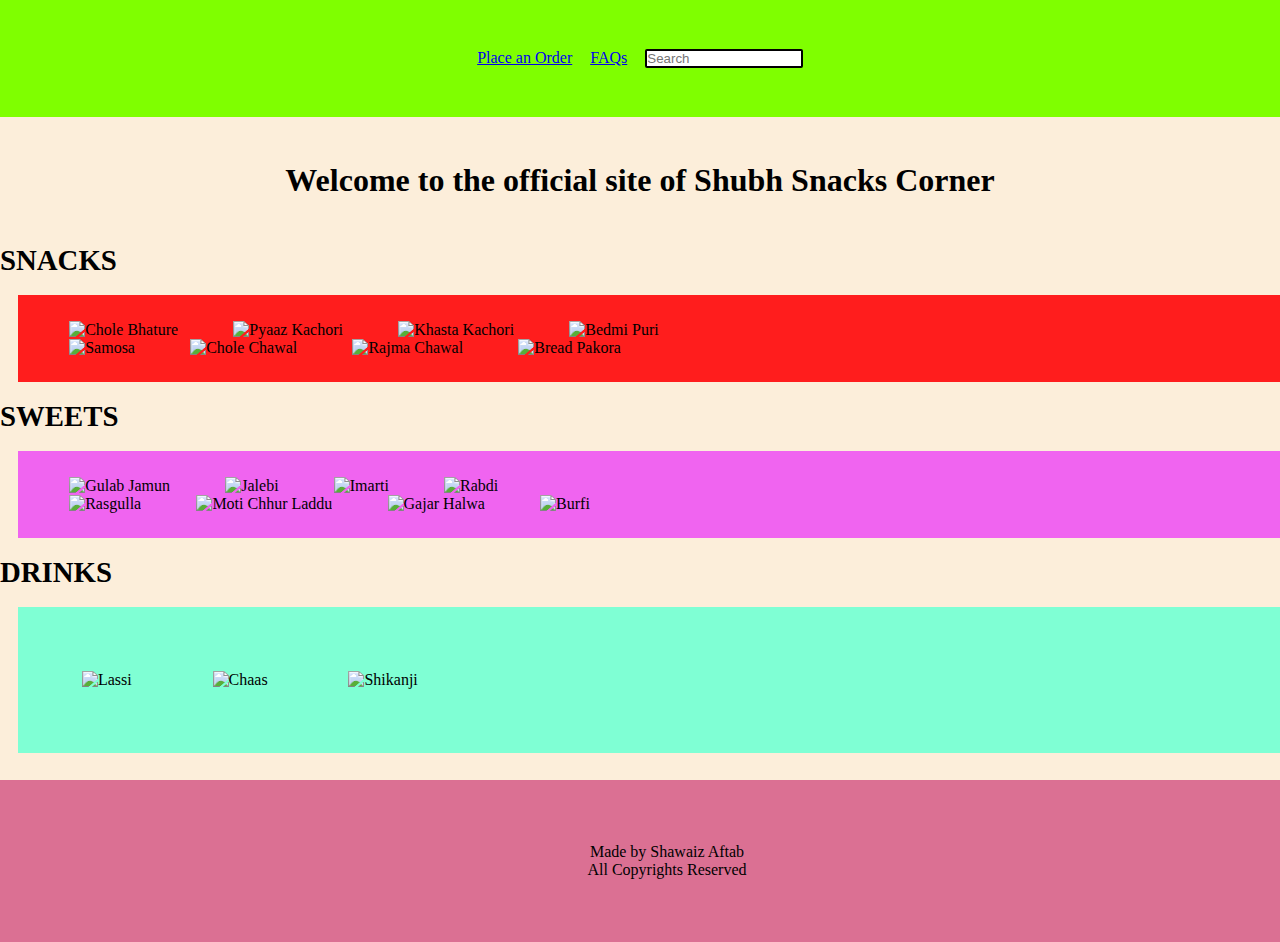
==== index.html @ 1100d2ae "Add files via upload" ====
<!DOCTYPE html>
<html lang="en">

<head>
    <meta charset="UTF-8">
    <meta name="viewport" content="width=device-width, initial-scale=1.0">
    <title>Shubh Snacks Corner</title>
    <link rel="stylesheet" href="style.css">
</head>

<body>
    <nav>
        <ul>
            <li><a href="order.html" target="_blank">Place an Order</a></li>
            <li><a href="faq.html" target="_blank">FAQs</a></li>
            <li><input class="Search" type="text" placeholder="Search"></li>
        </ul>
    </nav>
    <h1> Welcome to the official site of Shubh Snacks Corner</h1>
    <h4>SNACKS</h4>
    <div class="snacks">
        <div class="eat snackrow">
            <img class="snacksimg" src="images/cb.jpg" alt="Chole Bhature">
            <img class="snacksimg" src="images/pze.jpg" alt="Pyaaz Kachori">
            <img class="snacksimg" src="images/khasta-kachori-1.jpg" alt="Khasta Kachori">
            <img class="snacksimg" src="images/bedmipuri.jpg" alt="Bedmi Puri">
        </div>
        <div class="eat snackrow">
            <img class="snacksimg" src="images/samosa.jpg" alt="Samosa">
            <img class="snacksimg" src="images/cholechwl.jpg" alt="Chole Chawal">
            <img class="snacksimg" src="images/rajmachwl.jpg" alt="Rajma Chawal">
            <img class="snacksimg" src="images/breadpkra.jpg" alt="Bread Pakora">
        </div>
    </div>
    <h4>SWEETS</h4>
    <div class="sweets">
        <div class="eat sweetsrow">
            <img class="sweetsimg" src="images/gj.jpg" alt="Gulab Jamun">
            <img class="sweetsimg" src="images/jalebi.jpg" alt="Jalebi">
            <img class="sweetsimg" src="images/imrti.jpg" alt="Imarti">
            <img class="sweetsimg" src="images/rabdi.jpg" alt="Rabdi">
        </div>
        <div class="eat sweetsrow">
            <img class="sweetsimg" src="images/rasgulla.jpg" alt="Rasgulla">
            <img class="sweetsimg" src="images/mcl.jpg" alt="Moti Chhur Laddu">
            <img class="sweetsimg" src="images/gkh.jpg" alt="Gajar Halwa">
            <img class="sweetsimg" src="images/burfi.jpg" alt="Burfi">
        </div>
    </div>
    </div>
    <h4>DRINKS</h4>
    <div class=" eat drinks">
        <img class="drinksimg" src="images/lassi.jpg" alt="Lassi">
        <img class="drinksimg" src="images/chaas.jpg" alt="Chaas">
        <img class="drinksimg" src="images/shikanji.jpg" alt="Shikanji">
    </div>
    <footer>
        Made by Shawaiz Aftab<br>
        All Copyrights Reserved
    </footer>
    <script>
        function getRandomColor() {
            let val1 = Math.ceil(0 + Math.random() * 255);
            let val2 = Math.ceil(0 + Math.random() * 255);
            let val3 = Math.ceil(0 + Math.random() * 255);
            return `rgb(${val1}, ${val2}, ${val3})`
        }
        setInterval(() => {
            document.querySelector("h1").style.background = getRandomColor();
        }, 1000);
        document.querySelector("img").addEventListener("click" , () =>{
            alert("Ready to Order? Head over to the Order section to begin!");
        })
    </script>



</body>

</html>
---- style.css ----
@import url('https://fonts.googleapis.com/css2?family=DM+Serif+Text:ital@0;1&family=Roboto:ital,wght@1,100&display=swap');
nav{
    background-color: chartreuse;
    /* border: 3px solid white;
    border-radius: 5px; */
    /* margin-bottom: 6px; */
    height: 13vh;
    width: 100vw;
    display: flex;
    justify-content: center;
    align-items: center;
    /* margin-left: auto; */
    /* position: sticky;
    top: 0; */
}
body{
    background-color: rgb(252, 238, 218);
}
footer{
    height: 12vh;
    display: flex;
    justify-content: center;
    align-items: center;
    background-color: palevioletred;
    padding: 3vmin;
    margin-top: 3vmin;
    text-align: center;
    width: 100vw;
}
h1{
    text-align: center;
    margin: 5vmin;
}
h4{
    /* text-align: justify; */
    font-size: 1.8rem;
}
li{
    float: left;
    overflow: auto;
    padding: 1vmin;
    
}
nav input{
    border-radius: 2px;
    border: 2px solid black;
    /* padding: 4px 20px; */
    width: 12vw;
    

}
/* .Search{
    float: right;
    
} */
*{
    margin: 0;
    padding: 0;
}
img{
    width: 20vw;
    height: 20vh;
    padding-left: 2vw;
    padding-right: 2vw;
    cursor: pointer;
}
img:hover{
    transform: scaleY(1.5);
    transition: 1s ease;
}
.drinksimg{
    width: 25vw;
    height: 25vh;
    padding: 3vw;
    cursor: pointer;
}
.drinks{
    background-color: aquamarine;
    margin: 2vmin;
    padding: 2vw;
    width: 100vw;
}
.snacks{
   background-color: rgb(255, 29, 29);
   margin: 2vmin;
   padding: 2vw;
   width: 100vw;
   
}
.sweets{
   background-color: rgb(240, 100, 240);
   margin: 2vmin;
   padding: 2vw;
   width: 100vw;
   
}
a:hover{
    color: red;
}
a:visited{
    color:coral;
}
input:hover{
    border-color: red;

}
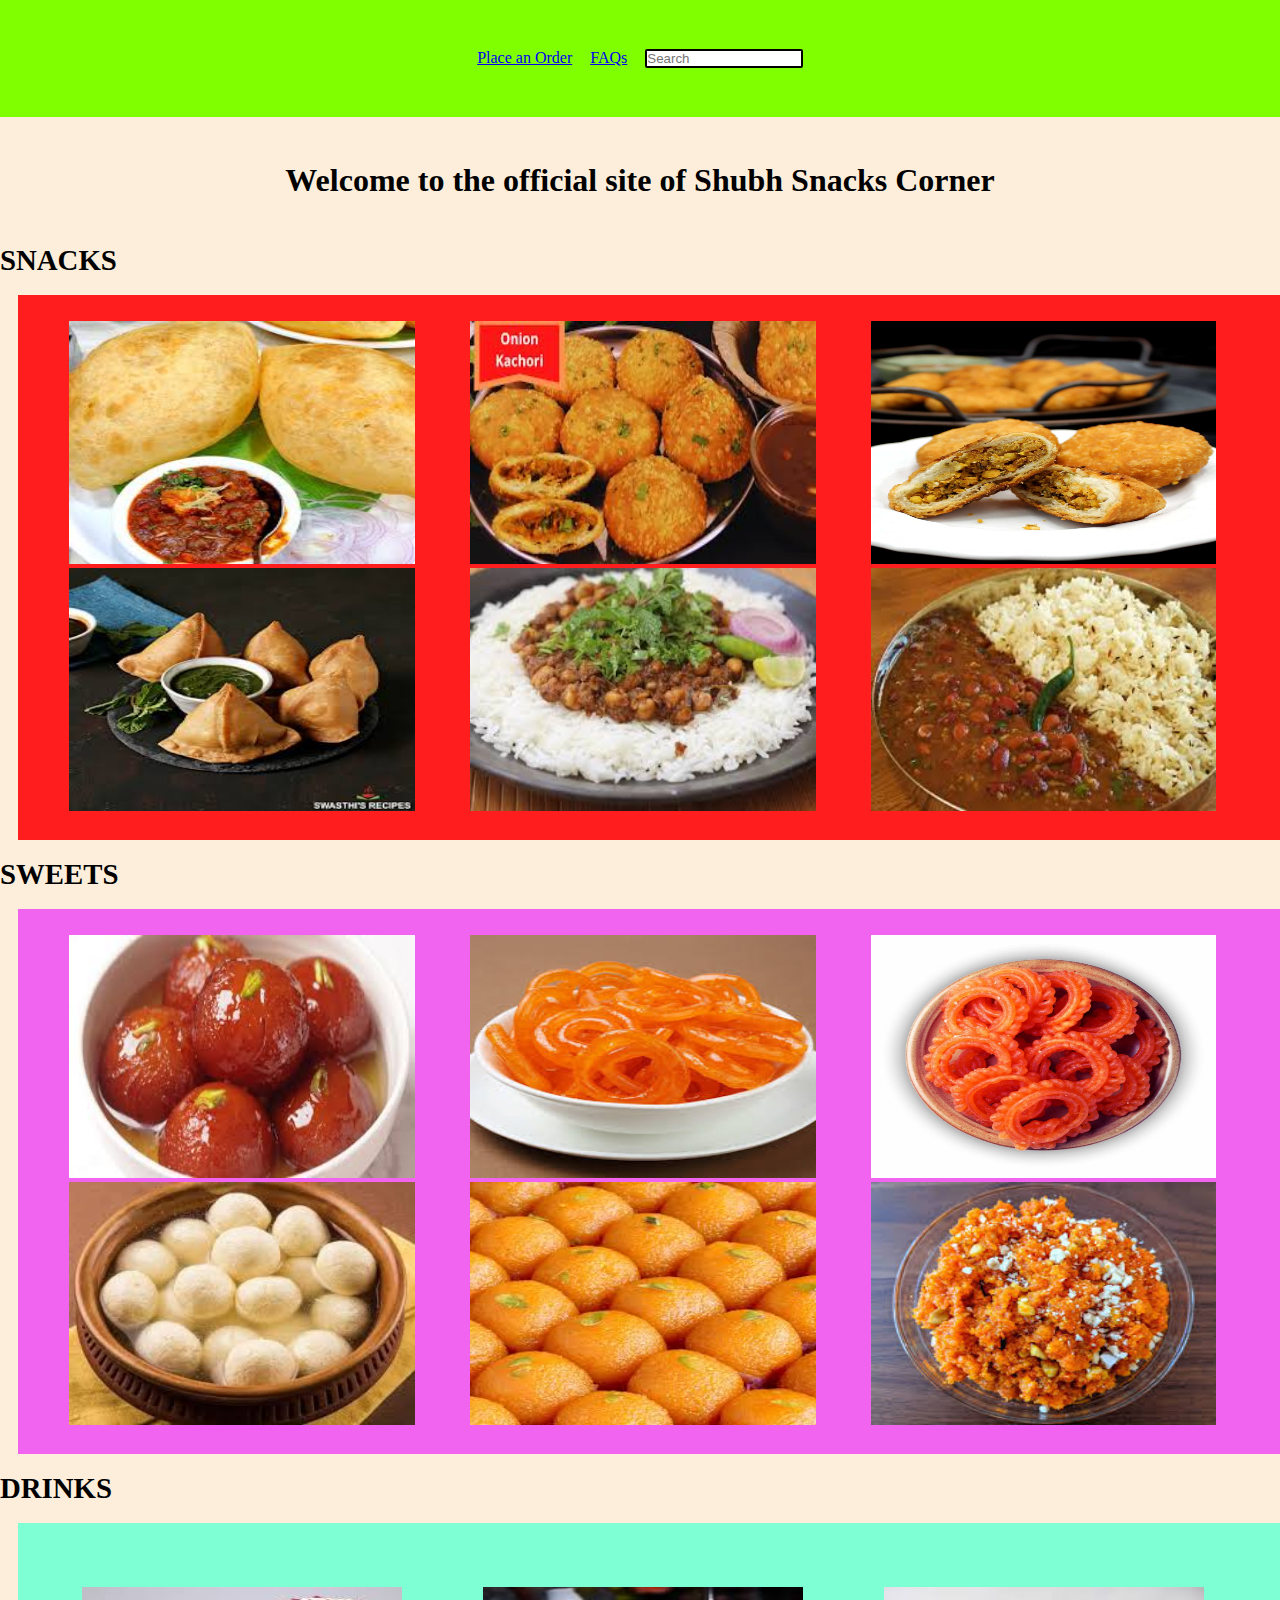
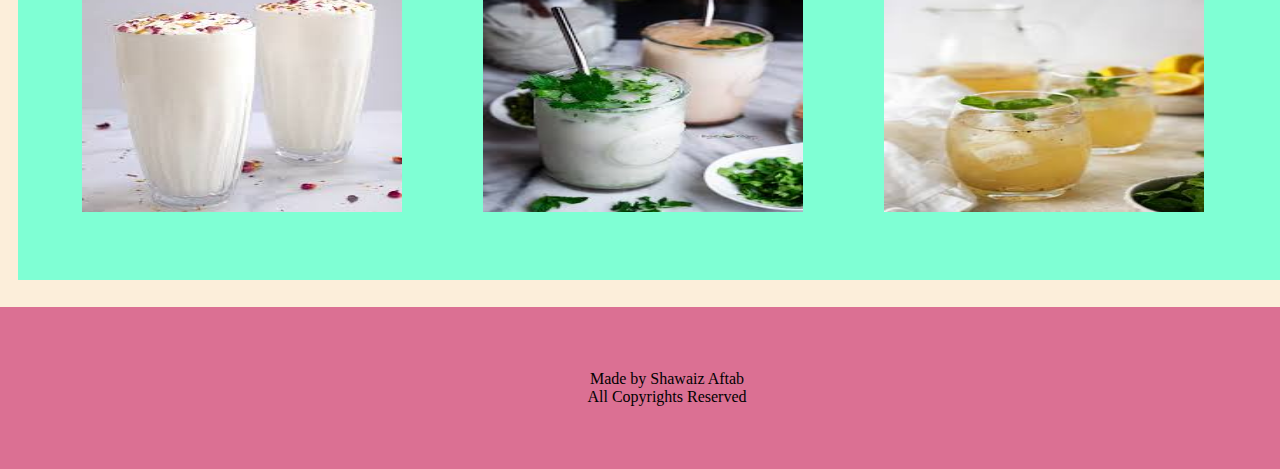
==== commit 7b7a7d49: "Add files via upload" ====
--- a/index.html
+++ b/index.html
@@ -23,13 +23,11 @@
             <img class="snacksimg" src="images/cb.jpg" alt="Chole Bhature">
             <img class="snacksimg" src="images/pze.jpg" alt="Pyaaz Kachori">
             <img class="snacksimg" src="images/khasta-kachori-1.jpg" alt="Khasta Kachori">
-            <img class="snacksimg" src="images/bedmipuri.jpg" alt="Bedmi Puri">
         </div>
         <div class="eat snackrow">
             <img class="snacksimg" src="images/samosa.jpg" alt="Samosa">
             <img class="snacksimg" src="images/cholechwl.jpg" alt="Chole Chawal">
             <img class="snacksimg" src="images/rajmachwl.jpg" alt="Rajma Chawal">
-            <img class="snacksimg" src="images/breadpkra.jpg" alt="Bread Pakora">
         </div>
     </div>
     <h4>SWEETS</h4>
@@ -38,13 +36,11 @@
             <img class="sweetsimg" src="images/gj.jpg" alt="Gulab Jamun">
             <img class="sweetsimg" src="images/jalebi.jpg" alt="Jalebi">
             <img class="sweetsimg" src="images/imrti.jpg" alt="Imarti">
-            <img class="sweetsimg" src="images/rabdi.jpg" alt="Rabdi">
         </div>
         <div class="eat sweetsrow">
             <img class="sweetsimg" src="images/rasgulla.jpg" alt="Rasgulla">
             <img class="sweetsimg" src="images/mcl.jpg" alt="Moti Chhur Laddu">
             <img class="sweetsimg" src="images/gkh.jpg" alt="Gajar Halwa">
-            <img class="sweetsimg" src="images/burfi.jpg" alt="Burfi">
         </div>
     </div>
     </div>
@@ -68,7 +64,7 @@
         setInterval(() => {
             document.querySelector("h1").style.background = getRandomColor();
         }, 1000);
-        document.querySelector("img").addEventListener("click" , () =>{
+        document.querySelector("img").addEventListener("click", () => {
             alert("Ready to Order? Head over to the Order section to begin!");
         })
     </script>
--- a/style.css
+++ b/style.css
@@ -58,8 +58,8 @@
     padding: 0;
 }
 img{
-    width: 20vw;
-    height: 20vh;
+    width: 27vw;
+    height: 27vh;
     padding-left: 2vw;
     padding-right: 2vw;
     cursor: pointer;
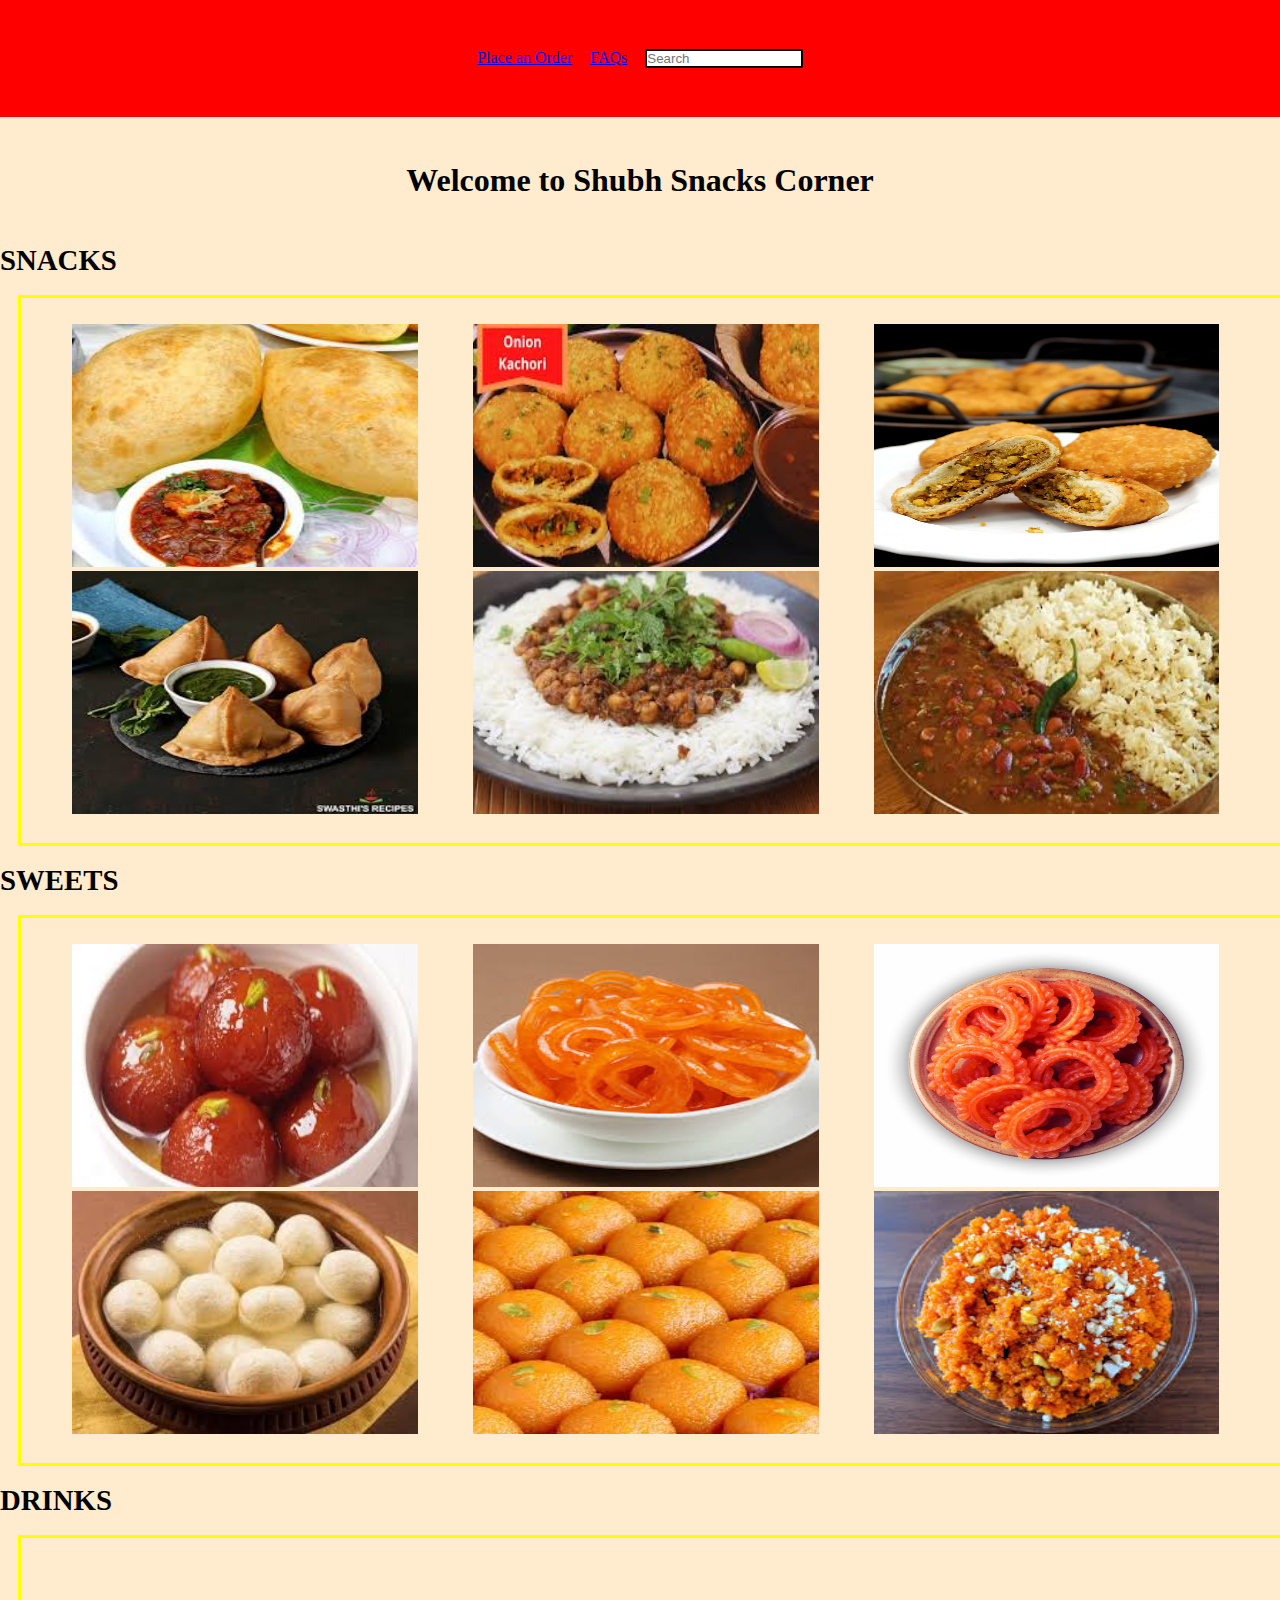
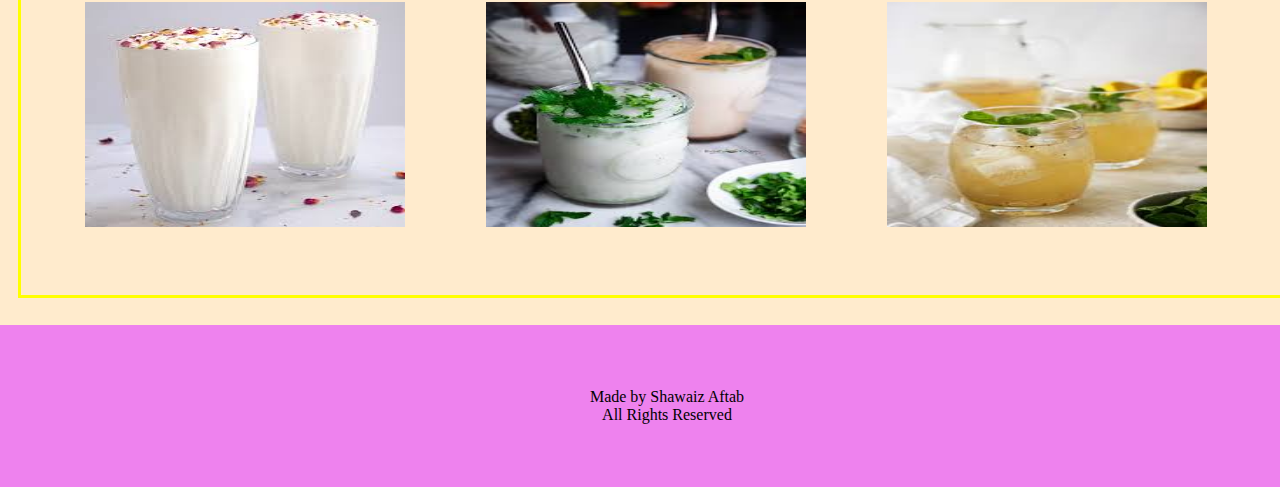
==== commit e1c6d65e: "Add files via upload" ====
--- a/index.html
+++ b/index.html
@@ -16,7 +16,7 @@
             <li><input class="Search" type="text" placeholder="Search"></li>
         </ul>
     </nav>
-    <h1> Welcome to the official site of Shubh Snacks Corner</h1>
+    <h1> Welcome to Shubh Snacks Corner</h1>
     <h4>SNACKS</h4>
     <div class="snacks">
         <div class="eat snackrow">
@@ -52,7 +52,7 @@
     </div>
     <footer>
         Made by Shawaiz Aftab<br>
-        All Copyrights Reserved
+        All Rights Reserved
     </footer>
     <script>
         function getRandomColor() {
--- a/style.css
+++ b/style.css
@@ -1,6 +1,6 @@
 @import url('https://fonts.googleapis.com/css2?family=DM+Serif+Text:ital@0;1&family=Roboto:ital,wght@1,100&display=swap');
 nav{
-    background-color: chartreuse;
+    background-color: red;
     /* border: 3px solid white;
     border-radius: 5px; */
     /* margin-bottom: 6px; */
@@ -14,14 +14,14 @@
     top: 0; */
 }
 body{
-    background-color: rgb(252, 238, 218);
+    background-color:blanchedalmond;
 }
 footer{
     height: 12vh;
     display: flex;
     justify-content: center;
     align-items: center;
-    background-color: palevioletred;
+    background-color: violet;
     padding: 3vmin;
     margin-top: 3vmin;
     text-align: center;
@@ -57,9 +57,23 @@
     margin: 0;
     padding: 0;
 }
+@media only screen and (min-width: 400px) {
+    img{
+        height: 15vh;
+        width: 28vw;
+    }
+
+    
+}
+@media only screen and (min-width: 720px){
+    img{
+        height: 27vh;
+        width: 27vw;
+    }
+}
 img{
-    width: 27vw;
-    height: 27vh;
+    /* width: 22vw;
+    height: 20vh; */
     padding-left: 2vw;
     padding-right: 2vw;
     cursor: pointer;
@@ -75,32 +89,32 @@
     cursor: pointer;
 }
 .drinks{
-    background-color: aquamarine;
     margin: 2vmin;
     padding: 2vw;
     width: 100vw;
+    border: 3px solid yellow;
 }
 .snacks{
-   background-color: rgb(255, 29, 29);
    margin: 2vmin;
    padding: 2vw;
    width: 100vw;
+   border: 3px solid yellow;
    
 }
 .sweets{
-   background-color: rgb(240, 100, 240);
    margin: 2vmin;
    padding: 2vw;
    width: 100vw;
+   border: 3px solid yellow;
    
 }
 a:hover{
-    color: red;
+    color: pink;
 }
 a:visited{
-    color:coral;
+    color: yellow;
 }
 input:hover{
-    border-color: red;
+    border-color: pink;
 
 }
